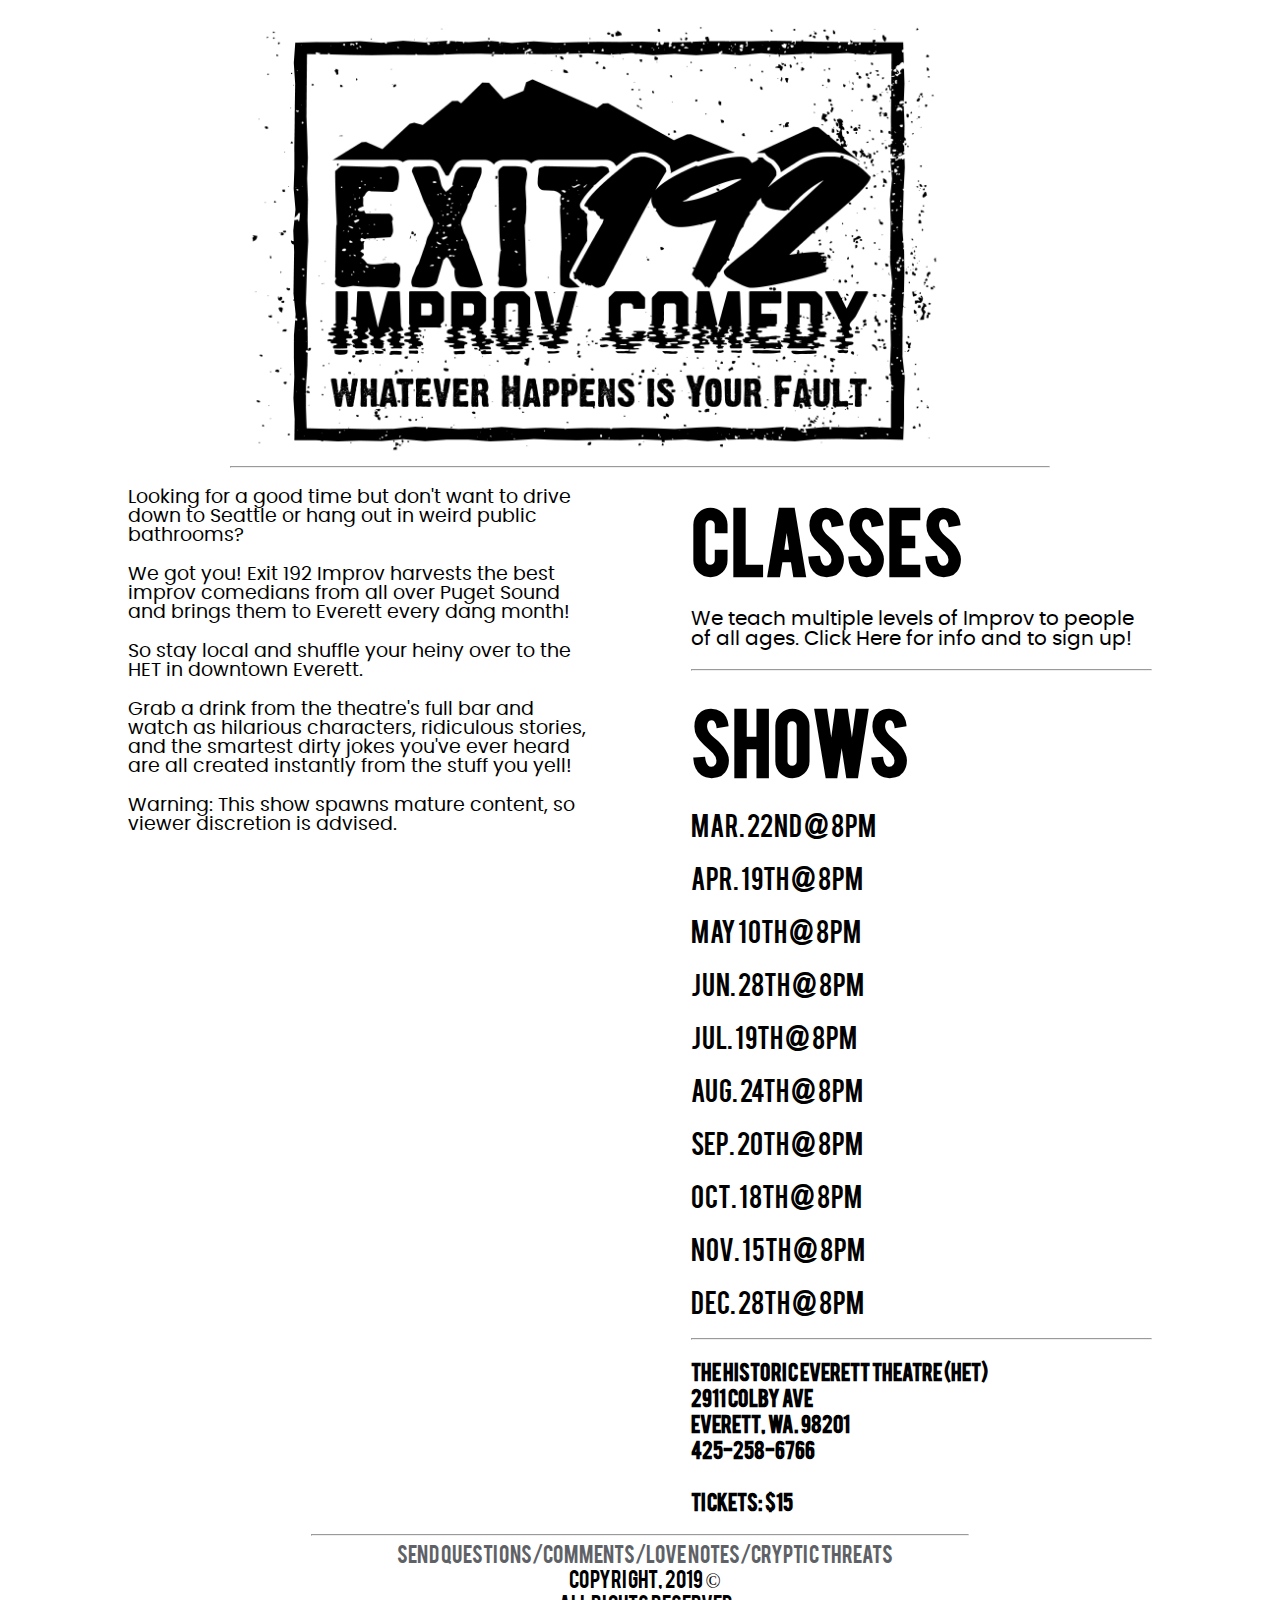
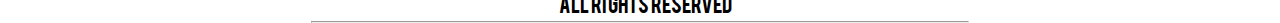
==== index.html @ b4a4fe44 "April gig update" ====
<!doctype html>
<html>
<head>
<meta charset="utf-8">
<meta name="viewport" content="width=device-width, initial-scale=1">
<title>Exit 192 Improv</title>
<meta name="description" content="Official site for Exit 192 Improv. Performing every month at the Historic Everett Theater. #HET #Whateverett">
<link href="css/styles.css" type="text/css" rel="stylesheet" >
<link href="css/media.css" type="text/css" rel="stylesheet">

<!--[if IE]>
  <script src="http://html5shiv.googlecode.com/svn/trunk/html5.js"></script>
<![endif]-->
<link rel="apple-touch-icon" sizes="180x180" href="/apple-touch-icon.png">
<link rel="icon" type="image/png" sizes="32x32" href="/favicon-32x32.png">
<link rel="icon" type="image/png" sizes="16x16" href="/favicon-16x16.png">
<link rel="manifest" href="/site.webmanifest">
<link rel="mask-icon" href="/safari-pinned-tab.svg" color="#5bbad5">
<meta name="msapplication-TileColor" content="#00aba9">
<meta name="theme-color" content="#ffffff">
</head>

<body>
<div id="main">
<header>
<a href="http://exit192improv.com"><img id="logo" src="img/Exit 192 Stamp Logo Clear.jpg" alt="Exit 192 Improv Logo" /></a>
<hr />
</header>
<div id="about">
	<ul>
	<li>Looking for a good time but don't want to drive down to Seattle or hang out in weird public bathrooms?</li>
	<li> We got you!  Exit 192 Improv harvests the best improv comedians from all over Puget Sound and brings them to Everett every dang month!</li>
	<li>So stay local and shuffle your heiny over to the HET in downtown Everett.</li>
	<li> Grab a drink from the theatre's full bar and watch as hilarious characters, ridiculous stories, and the smartest dirty jokes you've ever heard are all created instantly from the stuff you yell! </li> 
	<li>Warning: This show spawns mature content, so viewer discretion  is advised.</li>
		</ul>	
	</div>

<div id="classes">
	<a href="http://exit192improv.com/classes.html"><h1>CLASSES</h1>
	<p>We teach multiple levels of Improv to people of all ages. Click Here for info and to sign up!</p>
	</a>
	<hr />
	<br>
</div>

<div id="gigs">
	<h1>Shows</h1><br>
	<ul>

	<a href="https://www.etix.com/ticket/p/5239644/a-night-of-improv-with-exit-192-improv-everett-everett-theatre?cobrand=everetttheatre"><li>MAR. 22nd @ 8pm</li></a>
	<a href="https://www.etix.com/ticket/p/2102586/a-night-of-improv-with-exit-192-improv-everett-everett-theatre?cobrand=everetttheatre"><li>APR. 19th @ 8pm</li></a>
	<a href="https://www.etix.com/ticket/p/6800782/a-night-of-improv-with-exit-192-improv-everett-everett-theatre?cobrand=everetttheatre"><li>MAY 10th @ 8pm</li></a>
	<li>JUN. 28th @ 8pm</li>
	<a href="https://www.etix.com/"><li>JUL. 19th @ 8pm</li></a> 
	<a href="https://www.etix.com/"><li>AUG. 24th @ 8pm</li></a> 
	<a href="https://www.etix.com/"><li>SEP. 20th @ 8pm</li></a> 
	<a href="https://www.etix.com/"><li>OCT. 18th @ 8pm</li></a>
	<a href="https://www.etix.com/"><li>NOV. 15th @ 8pm</li></a>  
	<a href="https://www.etix.com/"><li>DEC. 28th @ 8pm</li></a> 
	</ul>
	<hr />

	<br>
	<a href="http://www.historiceveretttheatre.org/">
	   <h4>The Historic Everett Theatre (HET)<br>
			2911   Colby Ave<br>
			Everett, Wa. 98201<br>
			425-258-6766<br><br>
			
			Tickets: $15</h4>
			
	</a>
	
	</div>







<footer>

	<h3></h3>
<hr />
  <ul>
	<li><a href="mailto:everettimprov@gmail.com">Send questions/comments/love notes/cryptic threats</a></li>
<li>Copyright, 2019 &copy;</li>

<li>All Rights Reserved</li>

</ul>

<hr />
</footer>
	</div>
</body>
</html>
---- css/styles.css ----
@charset "utf-8";
/* CSS Document */
*  {
	padding:0;
	margin:0;	
}
article, aside, figure, footer, header, hgroup,
menu, nav, section { display: block; }

/*! Generated by Font Squirrel (https://www.fontsquirrel.com) on January 11, 2019 */

@font-face {
    font-family: 'bebasregular';
    src: url('../fonts/bebas___-webfont.woff') format('woff'),
         url('../fonts/bebas__-webfont.woff2') format('woff2');
    font-weight: normal;
    font-style: normal;
}

@font-face {
    font-family: 'poppinsregular';
    src: url('../fonts/poppins-regular-webfont.woff2') format('woff2'),
         url('../fonts/poppins-regular-webfont.woff') format('woff');
    font-weight: normal;
    font-style: normal;
}

body  {
	background: #FFF;

}

header  {
	width:80%;
	margin:20px auto;
}

#main  {
	width:80%;
	margin:auto;
}

h1  {
	font-family: 'bebasregular';
	font-size:75px;
	color:rgb(0, 0, 0);	
	text-align: left;
	}
h2  {
	font-family: 'bebasregular';
	font-size:2.5em;
	color:black;
	text-align: center;
	}

h3 {
	font-family: 'bebasregular';
	font-size:2.0em;
	color:rgb(0, 0, 0);
	text-align: center;
	
}
#gigs h4:hover {
	color:#10b758;	
}
h4 {
	display:inline-block;
	text-align: left;
	font-family: 'bebasregular';
	font-size:20px;
	padding-bottom: 20px;
	width:100%;
	color:rgb(0, 0, 0);
}
h5 {
		display:inline-block;
		text-align: left;
		font-family: 'bebasregular';
		font-size:1em;
		width:100%;
		color:rgb(0, 0, 0);
}
p {
	display:inline-block;
	text-align: left;
	font-family: 'poppinsregular';
	font-size:20px;
	padding-top: 20px;
	padding-bottom: 20px;
	width:100%;
	color:rgb(0, 0, 0);
}

a {
	text-decoration: none;
	text-underline-position: none;
	color:#5e6166;
	}

hr  {
	color:rgb(12, 0, 0);
	margin:auto;
}

#about {
	display:block;
	float:left;
	width:45%;
}
#about ul li  {
	display:inline-block;
	text-align: left;
	font-family: 'poppinsregular';
	font-size:19px;
	padding-bottom: 20px;
	width:100%;
	color:rgb(0, 0, 0);
}
#logo{
	max-width:90%;
}
#classes {
	display:block;
	float:right;
	width:45%;
}
#classes h1:hover{
	color: #10b758;
}
#classes p:hover{
	color: #10b758;
}
#gigs {
	display:block;
	float:right;
	width:45%;
}
#gigs h3 {
	font-family: 'bebasregular';
	text-align: left;
	padding-bottom: 10px;
}
#gigs ul li  {
	display:inline-block;
	text-align: left;
	font-family: 'bebasregular';
	font-size:25px;
	padding-bottom: 20px;
	width:100%;
	color:rgb(0, 0, 0);
}
#gigs ul li:hover { 
    color: #10b758;
}

#classinfo {
	width:80%;
	margin:20px auto;
}

#classinfo h2 {
	text-align: center;
}
#classinfo h3 {
	text-align: left;
}
#classinfo h4 {
	text-align: left;
}
#classinfo h5 {
	font-family: 'poppinsregular';

}
#classinfo p {
		display:inline-block;
		text-align: left;
		font-family: 'poppinsregular';
		font-size:1em;
		line-height:1.45em;
		width:100%;
		color:rgb(0, 0, 0);
}

#classinfo hr  {
	width:80%;
	margin:5px auto 5px auto;
}
#classinfo a:hover {
	color: #10b758;
}

footer  {
	width:80%;
	margin:20px auto;
	font-family: 'bebasregular';
	font-size:20px;
	height:50px;
	border:15px thick #F8F8F8;
	clear:both;
	line-height:15px;
}

footer ul  {
	text-align:center;
}

footer ul li  {
	display:inline-block;
	width:100%;
	color:rgb(0, 0, 0);
	padding: 5px;
}

footer hr  {
	width:80%;
	margin:5px auto 5px auto;
}
---- css/media.css ----
@charset "utf-8";

/* CSS Document */




@media screen and (max-width: 2500px) {

}


@media screen and (max-width: 1400px) {


}

@media screen and (max-width: 1100px) {

}
@media screen and (max-width: 900px) {


}
@media screen and (max-width: 850px) {
h1  {
	font-size:40px;
	}
h2  {
	font-size:25px;
	}
h3 {
	font-size:20px;
}
	
footer ul li  {
	font-size:12px;
}
}


@media screen and (max-width: 768px) {

}

@media screen and (max-width: 700px) {

}


@media screen and (max-width: 500px) {
	h1  {
	font-size:35px;
	}
h2  {
	font-size:15px;
	}
h3 {
	font-size:12px;
}
#gigs ul li  {
	font-size:8px;
	padding: 5px;
}
}

@media screen and (max-width: 400px) {
	h1  {
	font-size:25px;
	}
h2  {
	font-size:15px;
	}
h3 {
	font-size:10px;
}

}
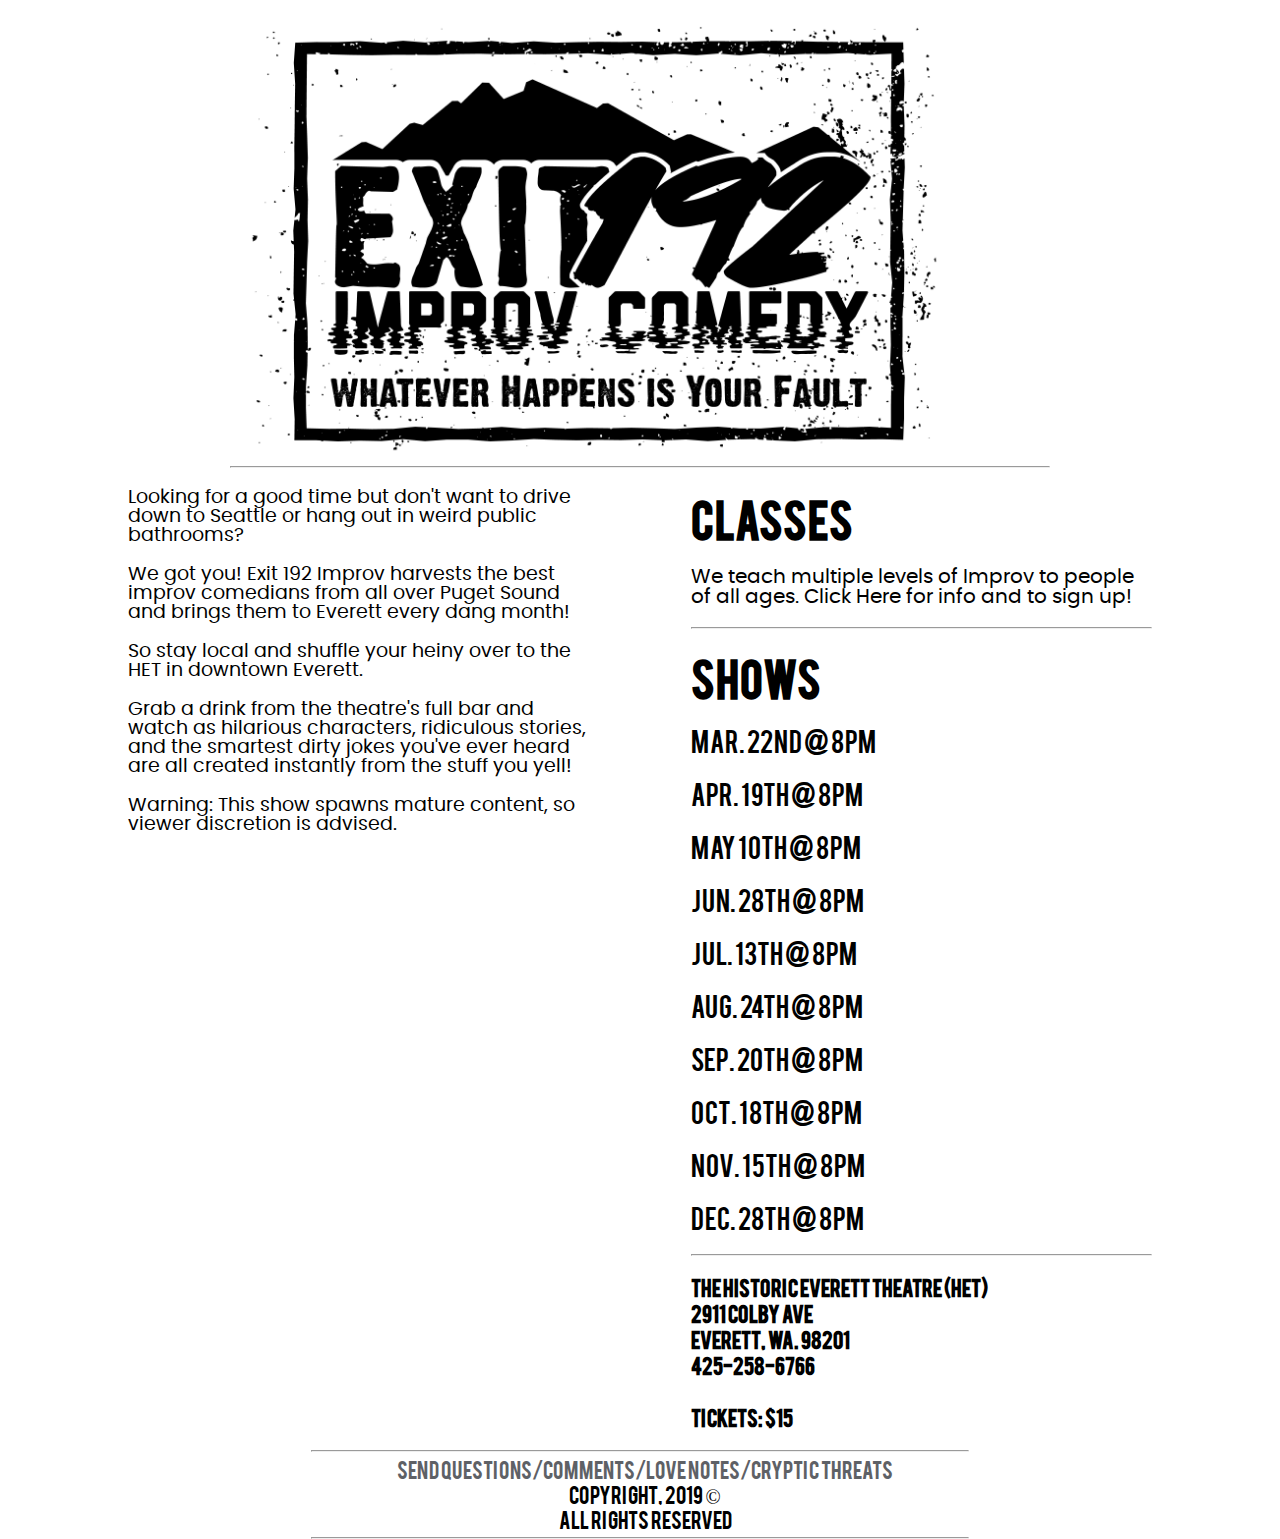
==== commit 190d0bc9: "Updates new gig dates and errors on Classes page" ====
--- a/index.html
+++ b/index.html
@@ -49,10 +49,10 @@
 	<ul>
 
 	<a href="https://www.etix.com/ticket/p/5239644/a-night-of-improv-with-exit-192-improv-everett-everett-theatre?cobrand=everetttheatre"><li>MAR. 22nd @ 8pm</li></a>
-	<a href="https://www.etix.com/ticket/p/2102586/a-night-of-improv-with-exit-192-improv-everett-everett-theatre?cobrand=everetttheatre"><li>APR. 19th @ 8pm</li></a>
+	<a href="https://www.etix.com/ticket/p/8519944/a-night-of-improv-with-exit-192-improv-everett-everett-theatre?language=en&country=US&cobrand=everetttheatre&searchType=venue&"><li>APR. 19th @ 8pm</li></a>
 	<a href="https://www.etix.com/ticket/p/6800782/a-night-of-improv-with-exit-192-improv-everett-everett-theatre?cobrand=everetttheatre"><li>MAY 10th @ 8pm</li></a>
 	<li>JUN. 28th @ 8pm</li>
-	<a href="https://www.etix.com/"><li>JUL. 19th @ 8pm</li></a> 
+	<a href="https://www.etix.com/"><li>JUL. 13th @ 8pm</li></a> 
 	<a href="https://www.etix.com/"><li>AUG. 24th @ 8pm</li></a> 
 	<a href="https://www.etix.com/"><li>SEP. 20th @ 8pm</li></a> 
 	<a href="https://www.etix.com/"><li>OCT. 18th @ 8pm</li></a>
--- a/css/styles.css
+++ b/css/styles.css
@@ -42,7 +42,7 @@
 
 h1  {
 	font-family: 'bebasregular';
-	font-size:75px;
+	font-size:2.75em;
 	color:rgb(0, 0, 0);	
 	text-align: left;
 	}
@@ -158,6 +158,11 @@
 	margin:20px auto;
 }
 
+#classinfo h1 {
+	font-family: 'poppinsregular';
+	font-size: 1.85em;
+	text-align: left;
+}
 #classinfo h2 {
 	text-align: center;
 }
@@ -167,9 +172,12 @@
 #classinfo h4 {
 	text-align: left;
 }
+#classinfo h4:hover {
+	color: #10b758;
+}
 #classinfo h5 {
 	font-family: 'poppinsregular';
-
+	line-height:1.45em;
 }
 #classinfo p {
 		display:inline-block;
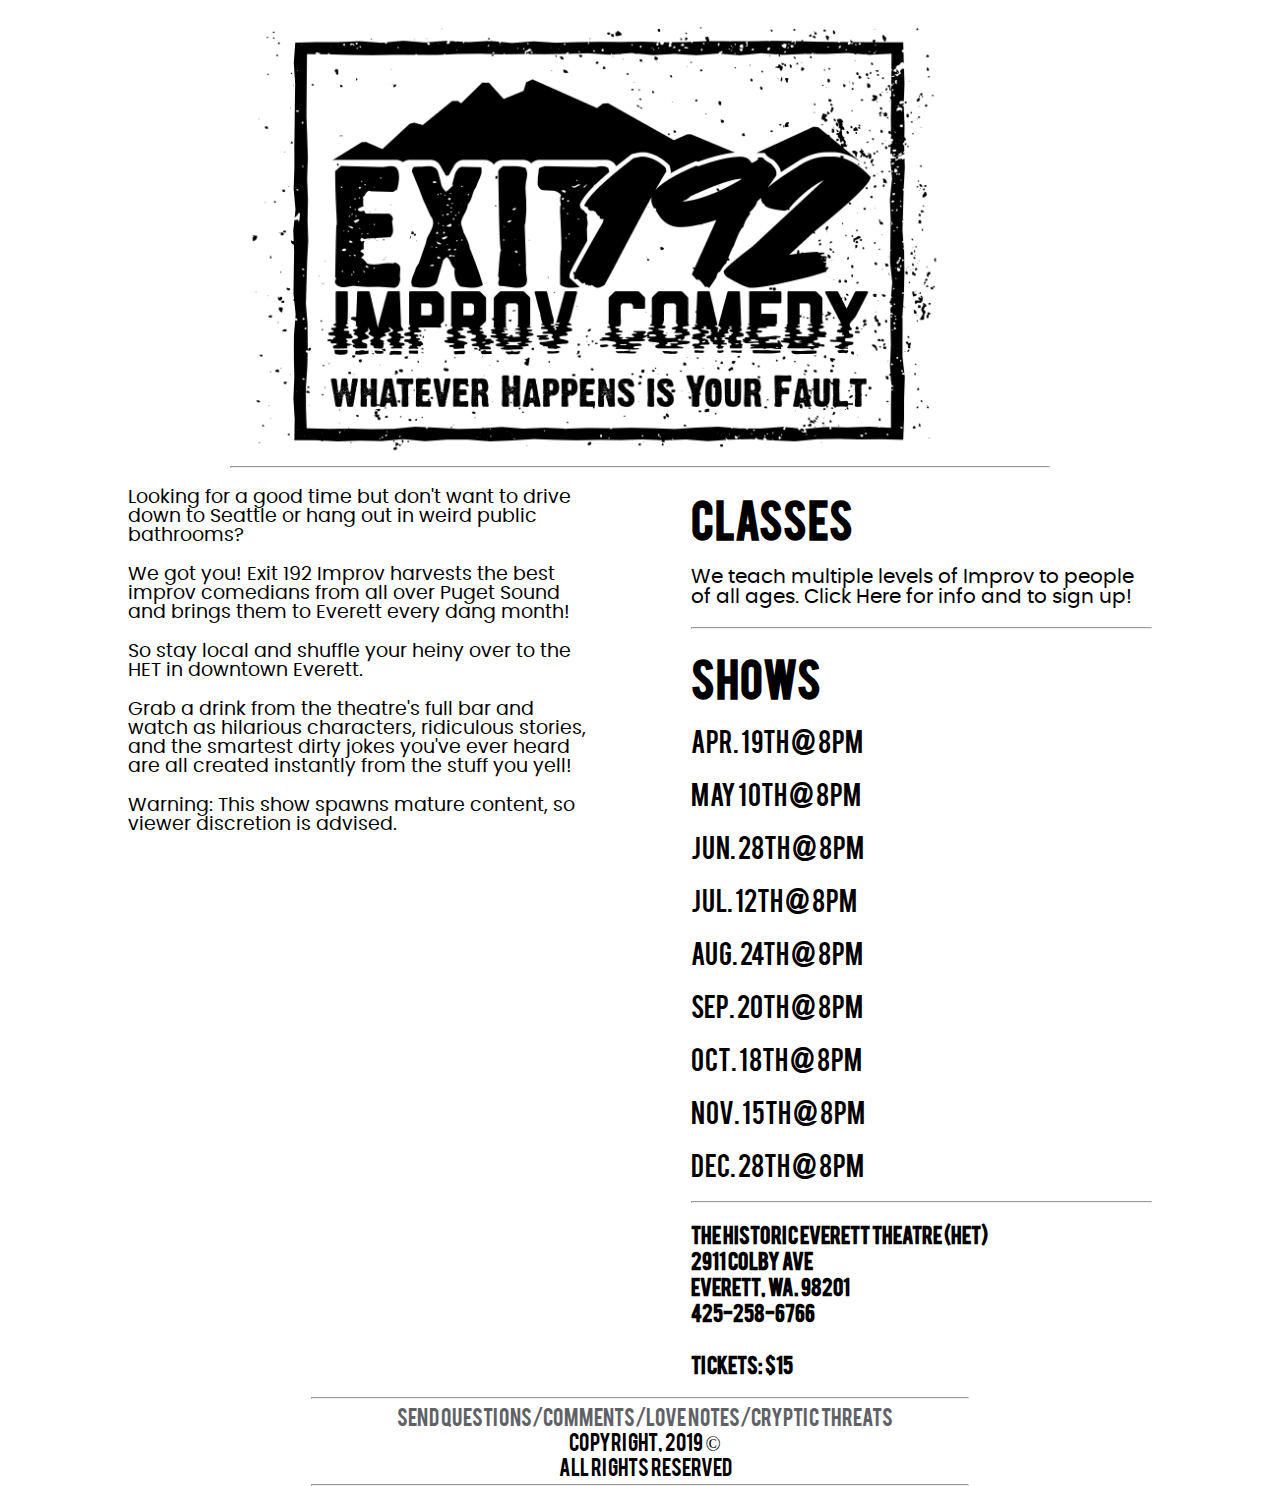
==== commit b86af709: "Show date changes. Intro class status change" ====
--- a/index.html
+++ b/index.html
@@ -48,16 +48,15 @@
 	<h1>Shows</h1><br>
 	<ul>
 
-	<a href="https://www.etix.com/ticket/p/5239644/a-night-of-improv-with-exit-192-improv-everett-everett-theatre?cobrand=everetttheatre"><li>MAR. 22nd @ 8pm</li></a>
 	<a href="https://www.etix.com/ticket/p/8519944/a-night-of-improv-with-exit-192-improv-everett-everett-theatre?language=en&country=US&cobrand=everetttheatre&searchType=venue&"><li>APR. 19th @ 8pm</li></a>
 	<a href="https://www.etix.com/ticket/p/6800782/a-night-of-improv-with-exit-192-improv-everett-everett-theatre?cobrand=everetttheatre"><li>MAY 10th @ 8pm</li></a>
-	<li>JUN. 28th @ 8pm</li>
-	<a href="https://www.etix.com/"><li>JUL. 13th @ 8pm</li></a> 
-	<a href="https://www.etix.com/"><li>AUG. 24th @ 8pm</li></a> 
-	<a href="https://www.etix.com/"><li>SEP. 20th @ 8pm</li></a> 
-	<a href="https://www.etix.com/"><li>OCT. 18th @ 8pm</li></a>
-	<a href="https://www.etix.com/"><li>NOV. 15th @ 8pm</li></a>  
-	<a href="https://www.etix.com/"><li>DEC. 28th @ 8pm</li></a> 
+	<a href="https://www.etix.com/ticket/p/3590637/a-night-of-improv-with-exit-192-improv-everett-everett-theatre?language=en&country=US&cobrand=everetttheatre&searchType=venue&"><li>JUN. 28th @ 8pm</li></a>
+	<a href="https://www.etix.com/ticket/v/2030/everett-theatre?performance_id=5239644&country=US&cobrand=everetttheatre&language=en"><li>JUL. 12th @ 8pm</li></a> 
+	<a href="https://www.etix.com/ticket/v/2030/everett-theatre?performance_id=5239644&country=US&cobrand=everetttheatre&language=en"><li>AUG. 24th @ 8pm</li></a> 
+	<a href="https://www.etix.com/ticket/v/2030/everett-theatre?performance_id=5239644&country=US&cobrand=everetttheatre&language=en"><li>SEP. 20th @ 8pm</li></a> 
+	<a href="https://www.etix.com/ticket/v/2030/everett-theatre?performance_id=5239644&country=US&cobrand=everetttheatre&language=en"><li>OCT. 18th @ 8pm</li></a>
+	<a href="https://www.etix.com/ticket/v/2030/everett-theatre?performance_id=5239644&country=US&cobrand=everetttheatre&language=en"><li>NOV. 15th @ 8pm</li></a>  
+	<a href="https://www.etix.com/ticket/v/2030/everett-theatre?performance_id=5239644&country=US&cobrand=everetttheatre&language=en"><li>DEC. 28th @ 8pm</li></a> 
 	</ul>
 	<hr />
 
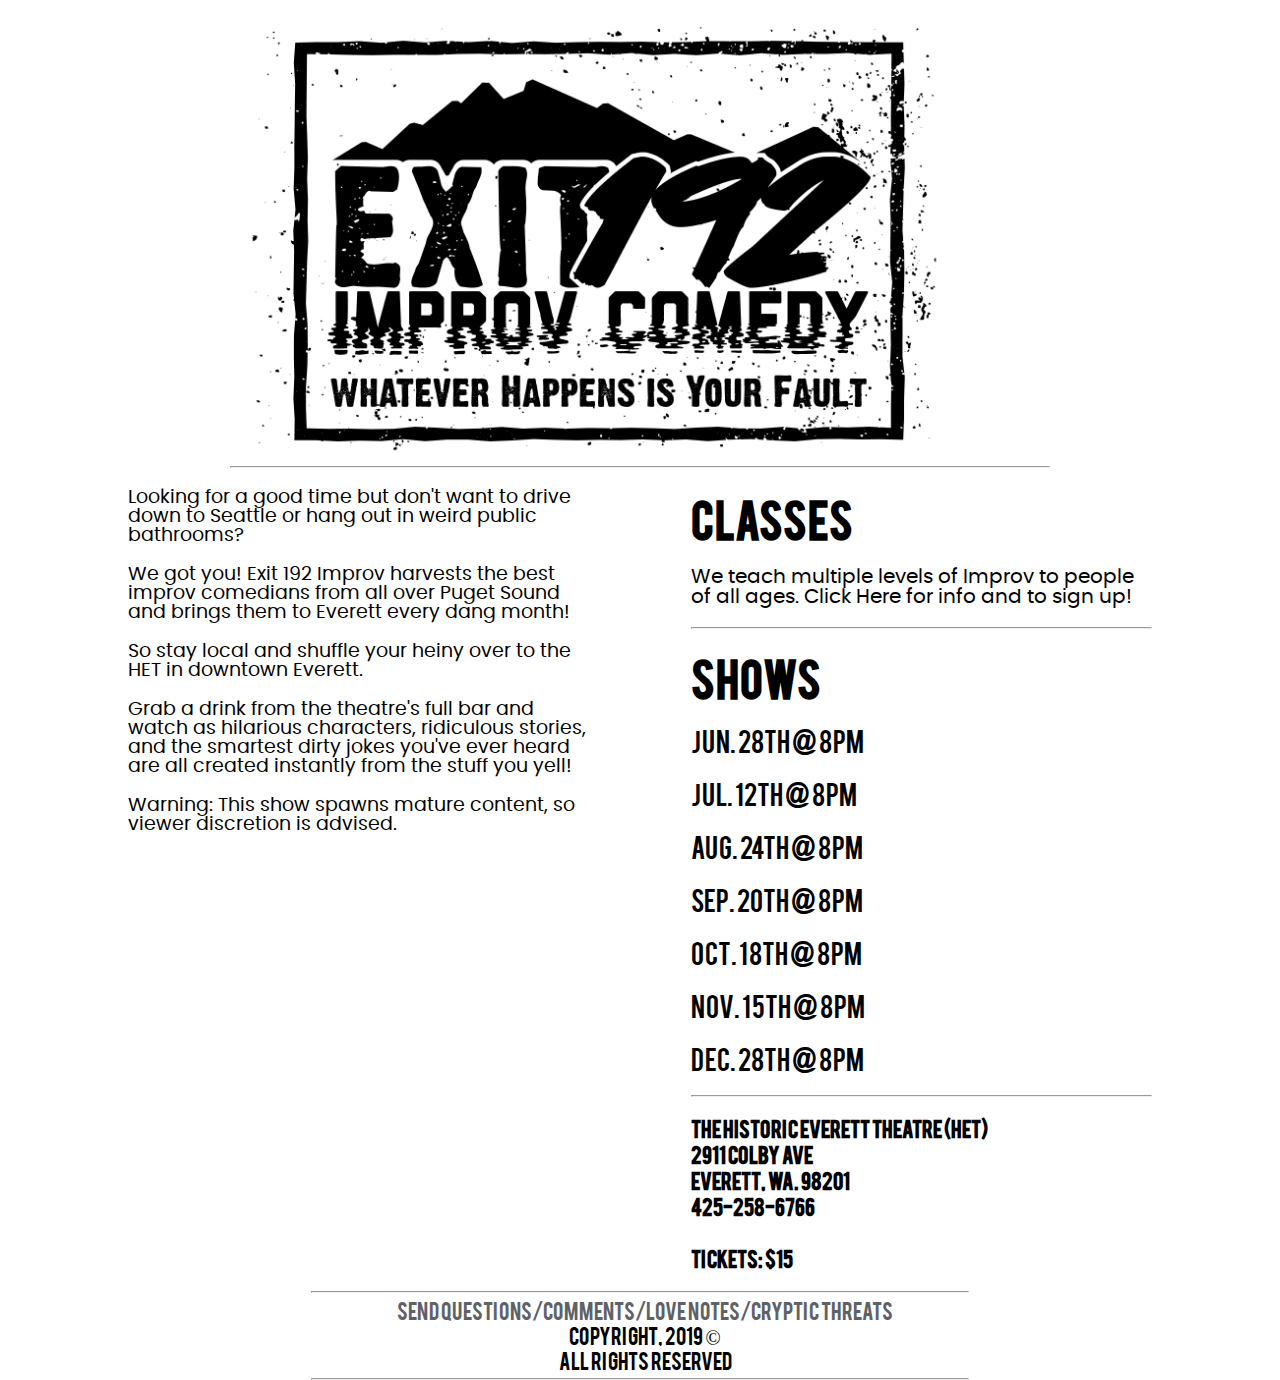
==== commit ce270bd6: "Updates to class and index pages with recent info" ====
--- a/index.html
+++ b/index.html
@@ -47,9 +47,6 @@
 <div id="gigs">
 	<h1>Shows</h1><br>
 	<ul>
-
-	<a href="https://www.etix.com/ticket/p/8519944/a-night-of-improv-with-exit-192-improv-everett-everett-theatre?language=en&country=US&cobrand=everetttheatre&searchType=venue&"><li>APR. 19th @ 8pm</li></a>
-	<a href="https://www.etix.com/ticket/p/6800782/a-night-of-improv-with-exit-192-improv-everett-everett-theatre?cobrand=everetttheatre"><li>MAY 10th @ 8pm</li></a>
 	<a href="https://www.etix.com/ticket/p/3590637/a-night-of-improv-with-exit-192-improv-everett-everett-theatre?language=en&country=US&cobrand=everetttheatre&searchType=venue&"><li>JUN. 28th @ 8pm</li></a>
 	<a href="https://www.etix.com/ticket/v/2030/everett-theatre?performance_id=5239644&country=US&cobrand=everetttheatre&language=en"><li>JUL. 12th @ 8pm</li></a> 
 	<a href="https://www.etix.com/ticket/v/2030/everett-theatre?performance_id=5239644&country=US&cobrand=everetttheatre&language=en"><li>AUG. 24th @ 8pm</li></a> 
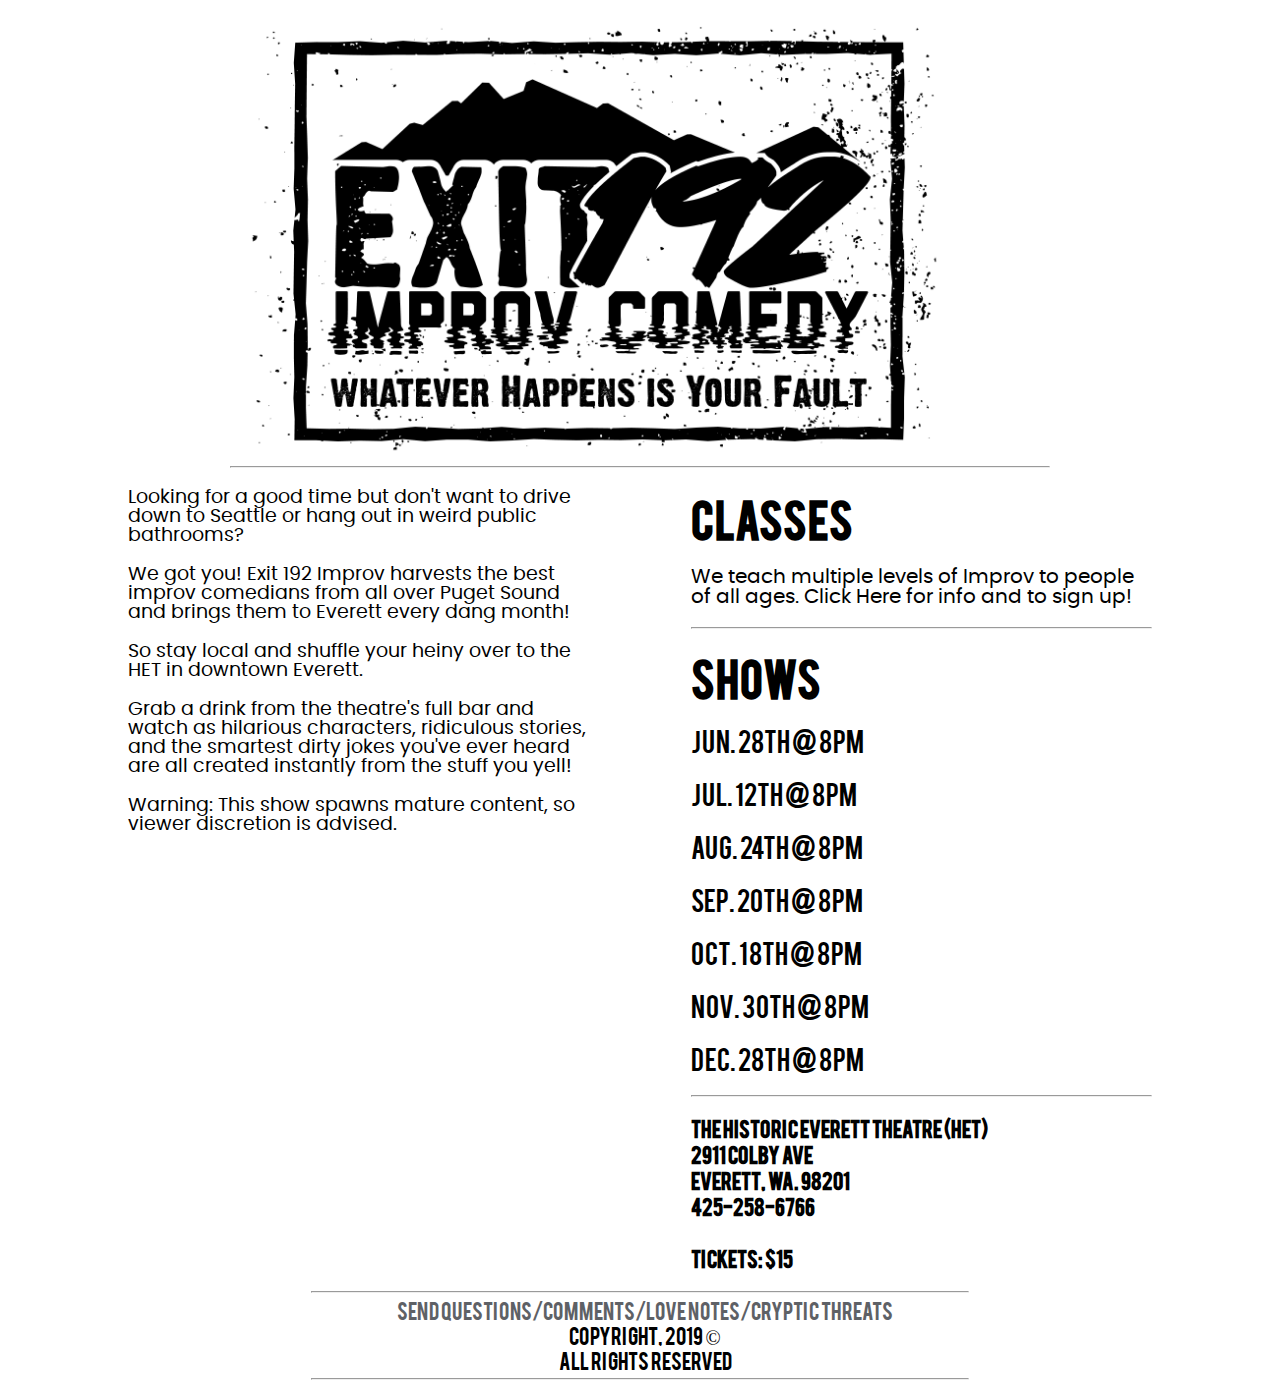
==== commit 473b048c: "Updates ticket links. New URL for theater" ====
--- a/index.html
+++ b/index.html
@@ -48,21 +48,21 @@
 	<h1>Shows</h1><br>
 	<ul>
 	<a href="https://www.etix.com/ticket/p/3590637/a-night-of-improv-with-exit-192-improv-everett-everett-theatre?language=en&country=US&cobrand=everetttheatre&searchType=venue&"><li>JUN. 28th @ 8pm</li></a>
-	<a href="https://www.etix.com/ticket/v/2030/everett-theatre?performance_id=5239644&country=US&cobrand=everetttheatre&language=en"><li>JUL. 12th @ 8pm</li></a> 
-	<a href="https://www.etix.com/ticket/v/2030/everett-theatre?performance_id=5239644&country=US&cobrand=everetttheatre&language=en"><li>AUG. 24th @ 8pm</li></a> 
-	<a href="https://www.etix.com/ticket/v/2030/everett-theatre?performance_id=5239644&country=US&cobrand=everetttheatre&language=en"><li>SEP. 20th @ 8pm</li></a> 
-	<a href="https://www.etix.com/ticket/v/2030/everett-theatre?performance_id=5239644&country=US&cobrand=everetttheatre&language=en"><li>OCT. 18th @ 8pm</li></a>
-	<a href="https://www.etix.com/ticket/v/2030/everett-theatre?performance_id=5239644&country=US&cobrand=everetttheatre&language=en"><li>NOV. 15th @ 8pm</li></a>  
-	<a href="https://www.etix.com/ticket/v/2030/everett-theatre?performance_id=5239644&country=US&cobrand=everetttheatre&language=en"><li>DEC. 28th @ 8pm</li></a> 
+	<a href="https://www.eventbrite.com/e/improv-night-tickets-60893083853?aff=ebdssbdestsearch"><li>JUL. 12th @ 8pm</li></a> 
+	<a href="https://www.eventbrite.com/e/improv-night-tickets-60887381798?aff=ebdssbdestsearch"><li>AUG. 24th @ 8pm</li></a> 
+	<a href="https://www.eventbrite.com/e/improv-night-tickets-60847977940?aff=ebdssbdestsearch"><li>SEP. 20th @ 8pm</li></a> 
+	<a href="https://www.eventbrite.com/e/improv-night-tickets-60887381798?aff=ebdssbdestsearch"><li>OCT. 18th @ 8pm</li></a>
+	<a href="https://www.eventbrite.com/e/improv-night-tickets-62071808450?aff=ebdssbdestsearch"><li>NOV. 30th @ 8pm</li></a>  
+	<a href="https://www.eventbrite.com/e/improv-night-tickets-60674431859?aff=ebdssbdestsearch"><li>DEC. 28th @ 8pm</li></a> 
 	</ul>
 	<hr />
 
 	<br>
-	<a href="http://www.historiceveretttheatre.org/">
+	<a href="https://yourhistoriceveretttheatre.org">
 	   <h4>The Historic Everett Theatre (HET)<br>
 			2911   Colby Ave<br>
 			Everett, Wa. 98201<br>
-			425-258-6766<br><br>
+			425-258-6766<br><br> 
 			
 			Tickets: $15</h4>
 			
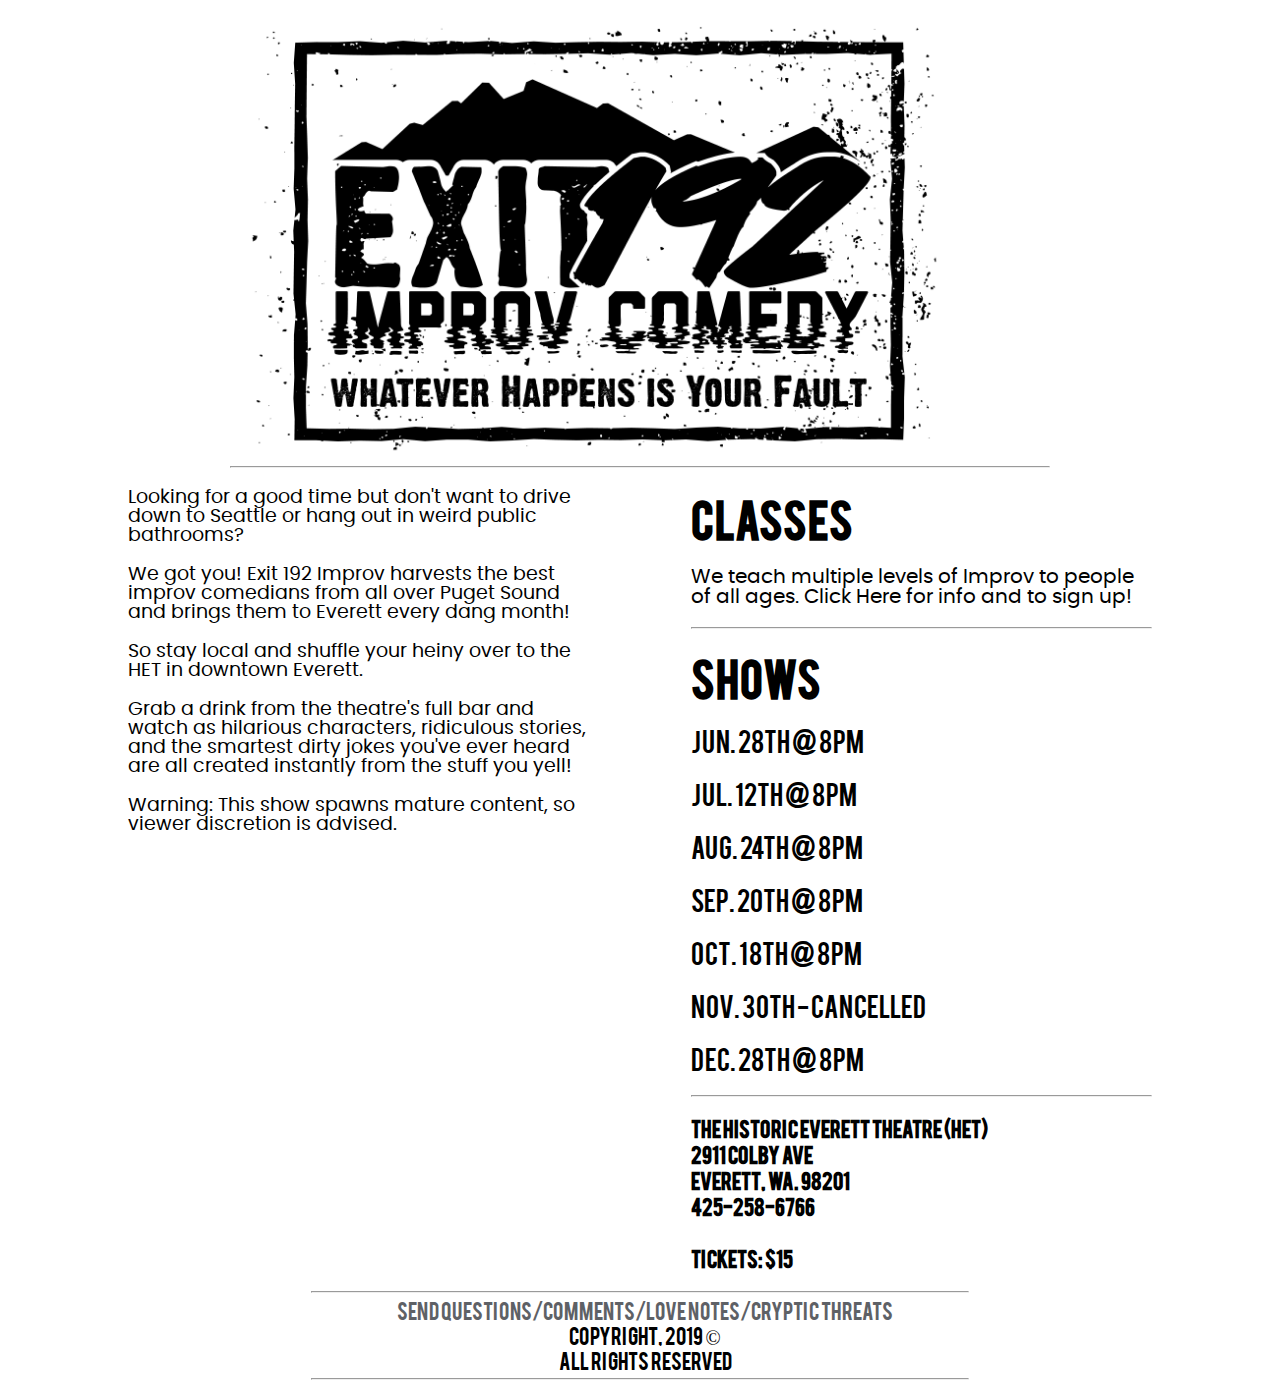
==== commit 30d8f790: "Corrects show cancellation" ====
--- a/index.html
+++ b/index.html
@@ -52,7 +52,7 @@
 	<a href="https://www.eventbrite.com/e/improv-night-tickets-60887381798?aff=ebdssbdestsearch"><li>AUG. 24th @ 8pm</li></a> 
 	<a href="https://www.eventbrite.com/e/improv-night-tickets-60847977940?aff=ebdssbdestsearch"><li>SEP. 20th @ 8pm</li></a> 
 	<a href="https://www.eventbrite.com/e/improv-night-tickets-60887381798?aff=ebdssbdestsearch"><li>OCT. 18th @ 8pm</li></a>
-	<a href="https://www.eventbrite.com/e/improv-night-tickets-62071808450?aff=ebdssbdestsearch"><li>NOV. 30th @ 8pm</li></a>  
+	<a href="https://www.eventbrite.com/e/improv-night-tickets-62071808450?aff=ebdssbdestsearch"><li>NOV. 30th - Cancelled</li></a>  
 	<a href="https://www.eventbrite.com/e/improv-night-tickets-60674431859?aff=ebdssbdestsearch"><li>DEC. 28th @ 8pm</li></a> 
 	</ul>
 	<hr />
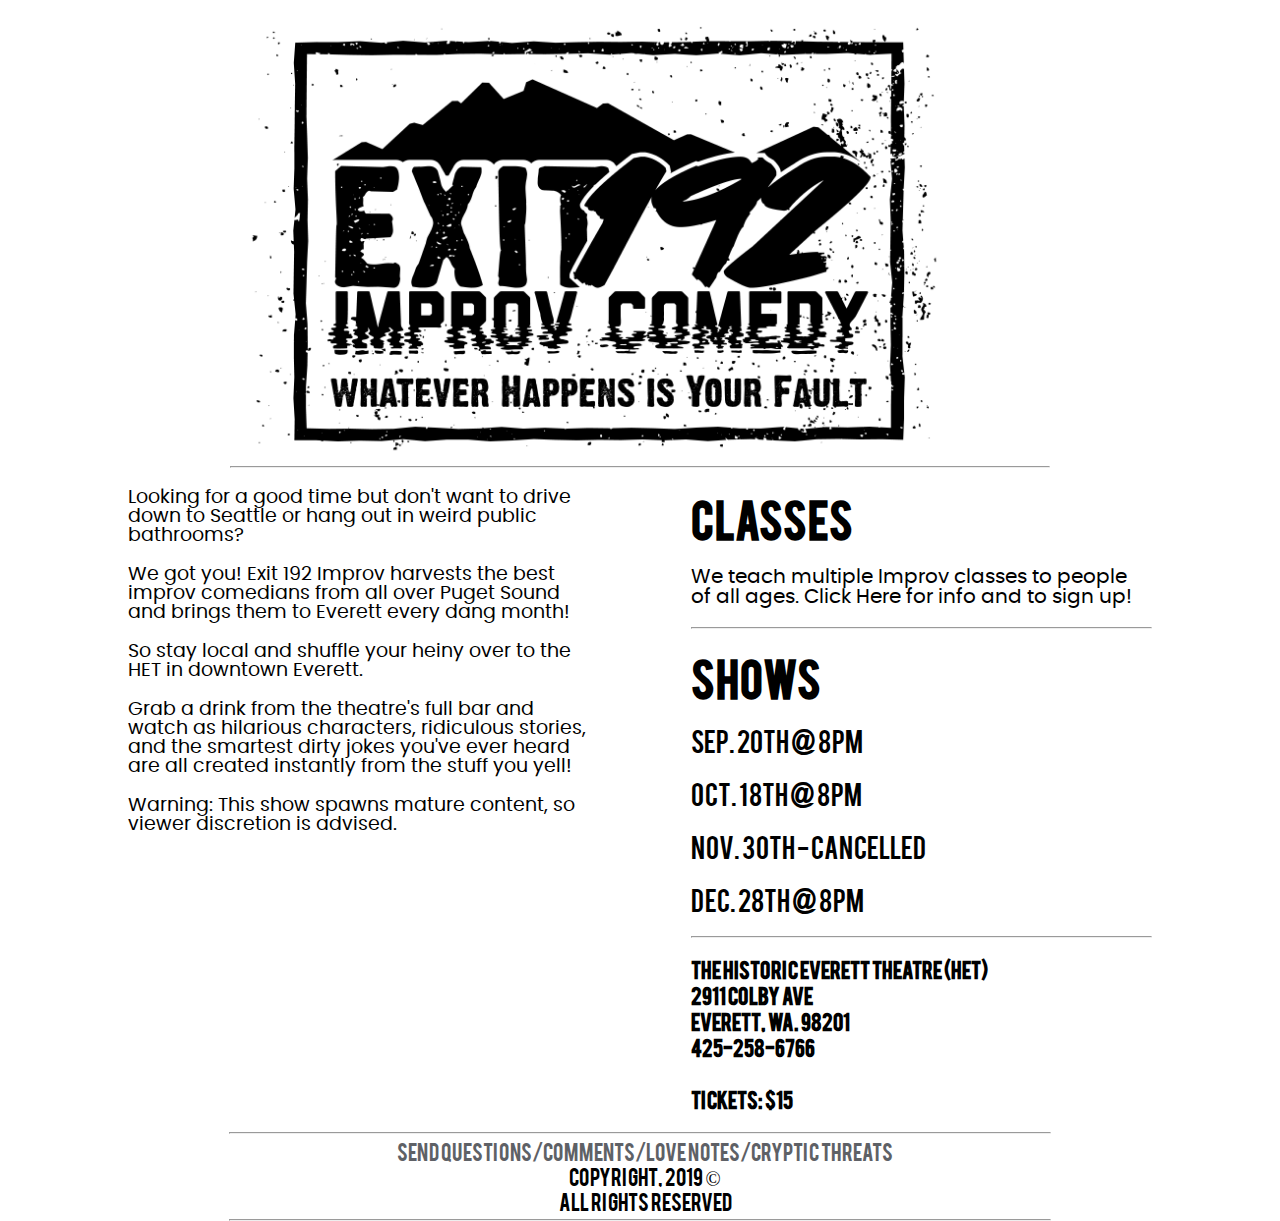
==== commit a2eff9c1: "Changes to wording on index. Updates dates on classes and index page. Adds Eventbrite URL" ====
--- a/index.html
+++ b/index.html
@@ -38,7 +38,7 @@
 
 <div id="classes">
 	<a href="http://exit192improv.com/classes.html"><h1>CLASSES</h1>
-	<p>We teach multiple levels of Improv to people of all ages. Click Here for info and to sign up!</p>
+	<p>We teach multiple Improv classes to people of all ages. Click Here for info and to sign up!</p>
 	</a>
 	<hr />
 	<br>
@@ -47,9 +47,6 @@
 <div id="gigs">
 	<h1>Shows</h1><br>
 	<ul>
-	<a href="https://www.etix.com/ticket/p/3590637/a-night-of-improv-with-exit-192-improv-everett-everett-theatre?language=en&country=US&cobrand=everetttheatre&searchType=venue&"><li>JUN. 28th @ 8pm</li></a>
-	<a href="https://www.eventbrite.com/e/improv-night-tickets-60893083853?aff=ebdssbdestsearch"><li>JUL. 12th @ 8pm</li></a> 
-	<a href="https://www.eventbrite.com/e/improv-night-tickets-60887381798?aff=ebdssbdestsearch"><li>AUG. 24th @ 8pm</li></a> 
 	<a href="https://www.eventbrite.com/e/improv-night-tickets-60847977940?aff=ebdssbdestsearch"><li>SEP. 20th @ 8pm</li></a> 
 	<a href="https://www.eventbrite.com/e/improv-night-tickets-60887381798?aff=ebdssbdestsearch"><li>OCT. 18th @ 8pm</li></a>
 	<a href="https://www.eventbrite.com/e/improv-night-tickets-62071808450?aff=ebdssbdestsearch"><li>NOV. 30th - Cancelled</li></a>  
--- a/css/styles.css
+++ b/css/styles.css
@@ -53,7 +53,7 @@
 	text-align: center;
 	}
 
-h3 {
+#main h3 {
 	font-family: 'bebasregular';
 	font-size:2.0em;
 	color:rgb(0, 0, 0);
@@ -118,6 +118,14 @@
 }
 #logo{
 	max-width:90%;
+
+}
+#classlogo {
+	display:block;
+	max-width:50%;
+	height: auto;
+	margin-left: auto;
+	margin-right: auto;
 }
 #classes {
 	display:block;
@@ -152,11 +160,37 @@
 #gigs ul li:hover { 
     color: #10b758;
 }
+nav {
+	width:100%;
+	font-family: 'poppinsregular';
+
+}
+nav ul {
+	text-align: center;
+	list-style-type: none;
+}
+nav ul li{
+	width:45%;
+	font-size:3em;
+	display:inline-block;
+	padding:5% auto;
+	color:rgb(0, 0, 0);	
+}
+nav ul li:hover {
+	color: #10b758;
+}
 
 #classinfo {
 	width:80%;
 	margin:20px auto;
 }
+#prom ul li {
+	font-family: 'poppinsregular';
+	font-size:18px;
+	padding-bottom: 10px;
+	width:100%;
+	color:rgb(0, 0, 0);
+}
 
 #classinfo h1 {
 	font-family: 'poppinsregular';
@@ -166,19 +200,20 @@
 #classinfo h2 {
 	text-align: center;
 }
-#classinfo h3 {
-	text-align: left;
-}
+ #classinfo h3 {
+	font-family: 'poppinsregular';
+	text-align: center;
+} 
 #classinfo h4 {
 	text-align: left;
 }
 #classinfo h4:hover {
-	color: #10b758;
+	color:#10b758;	
 }
 #classinfo h5 {
 	font-family: 'poppinsregular';
 	line-height:1.45em;
-}
+} 
 #classinfo p {
 		display:inline-block;
 		text-align: left;
@@ -194,11 +229,79 @@
 	margin:5px auto 5px auto;
 }
 #classinfo a:hover {
-	color: #10b758;
+	color:#10b758;	
+}
+#classcenter {
+	width:100%;
+	text-align: center;
+	font-size:1.25em;
+}
+#classcenter h5 {
+	text-align: center;
+}
+
+#coursepools ul li {
+	font-family: 'poppinsregular';
+	font-size:18px;
+	padding-bottom: 10px;
+	width:100%;
+	color:rgb(0, 0, 0);
+}
+#coursepools h2 {
+	text-align: left;
+}
+#coursepools h3{
+	font-family: 'poppinsregular';
+	font-size:1.25em;
+	color:rgb(0, 0, 0);
+	text-align: center;
+	padding-bottom: 2%;
+}
+
+#coursepoolleft{
+	width:45%;
+	display:block;
+	float:left;
+	padding-bottom: 4%;
+}
+
+#coursepoolright{
+	width: 45%;
+	display:block;
+	float:right;
+}
+#adultcourseinfo {
+	margin: 0 auto;
+	width:80%;
+}
+#adultcourses {
+	text-align: left;
+}
+
+#adultcourses h3 {
+	text-align: left;
+	padding:.5%;
+}
+
+#adultcourses h3:hover {
+	color:#10b758;	
+}
+
+#youth {
+	text-align: left;
+}
+
+#youth h1:hover {
+	color: #6d6d6d;
+}
+
+#youth h3 {
+	text-align: left;
+	padding:.5%;
 }
 
 footer  {
-	width:80%;
+	width:100%;
 	margin:20px auto;
 	font-family: 'bebasregular';
 	font-size:20px;
@@ -214,6 +317,7 @@
 
 footer ul li  {
 	display:inline-block;
+	text-align:center;
 	width:100%;
 	color:rgb(0, 0, 0);
 	padding: 5px;
--- a/css/media.css
+++ b/css/media.css
@@ -23,18 +23,39 @@
 
 }
 @media screen and (max-width: 850px) {
-h1  {
-	font-size:40px;
-	}
-h2  {
+#coursepools h1  {
+	font-size:30px;
+}
+#coursepools h2  {
 	font-size:25px;
 	}
-h3 {
+#coursepools h3 {
 	font-size:20px;
 }
-	
+
+#adultcourses h1 {
+	font-size:1.25em;;
+}
+#adultcourses h3 {
+	font-size:1em;
+}
+#adultcourses h5 {
+	font-size:.8em;
+}
 footer ul li  {
 	font-size:12px;
+}
+nav ul li {
+	font-size:1.85em;
+}
+#coursepoolleft {
+	width:100%;
+}
+#coursepoolright {
+	width:100%;
+}
+#adultcourseinfo {
+	width:100%;
 }
 }
 
